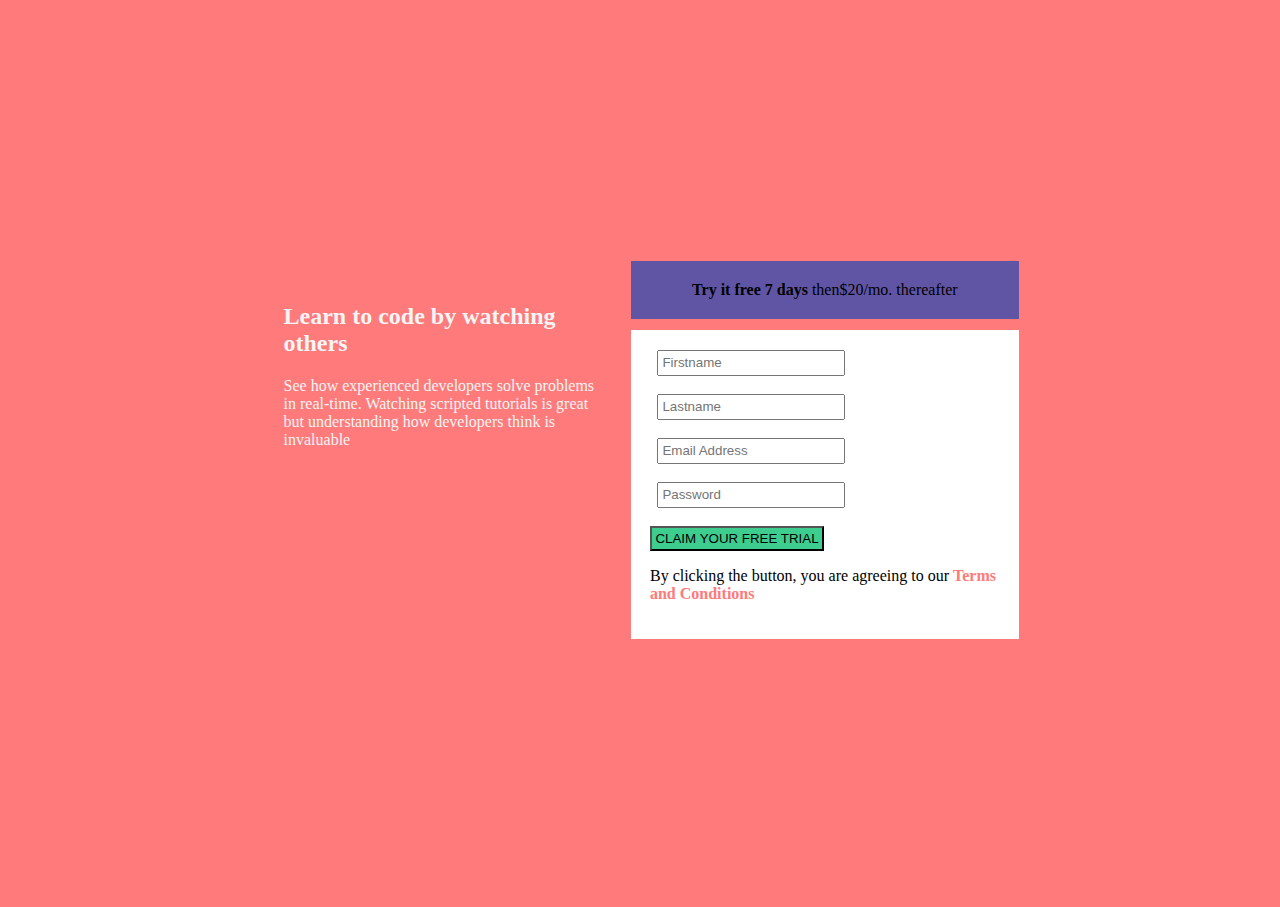
==== trial.html @ 61d134cd "*try*" ====
<!DOCTYPE html>
<html lang="en">
<head>
    <meta charset="UTF-8">
    <meta http-equiv="X-UA-Compatible" content="IE=edge">
    <meta name="viewport" content="width=device-width, initial-scale=1.0">
    <title>trial page</title>
    <link rel="stylesheet" href="trial.css">
</head>
<body>
    <main>
        <div class="left">
            <h2>
                Learn to code by watching others
            </h2>
            <p>
                See how experienced developers solve problems in real-time. Watching scripted tutorials is great but understanding how developers think is invaluable
            </p>
        </div>
        <div class="right">
            <div class="head">
                <p>
                    <strong>Try it free 7 days</strong> then$20/mo. thereafter
                </p>
            </div>
            <div class="bottom">
                <label for="Firstname"></label>
                <input type="text" placeholder="Firstname"> <br><br>
                <label for="Lastname"></label>
                <input type="text" placeholder="Lastname"> <br><br>
                <label for="email"></label>
                <input type="text" placeholder="Email Address"> <br><br>
                <label for="Password"></label>
                <input type="text" placeholder="Password"> <br><br>
                <button>CLAIM YOUR FREE TRIAL</button>
                <p>By clicking the button, you are agreeing to our <strong class="terms">Terms and Conditions</strong></p>
            </div>
        </div>
    </main>
</body>
</html>
---- trial.css ----
html{
    background-color: rgb(255, 122, 122);
}
@font-face {
    font-family: myFirstFont;
    src: url(fonts.google.com/specimen/Poppins);
}
main{
    display: flex;
    max-width: 60%;
    margin: auto;
    padding: 20%;
    justify-content: center;
    font-family: myFirstFont;
}
.left{
    width: 50%;
    margin: 2%;
    padding: 1%;
    color: whitesmoke;
}
.head{
    background-color: rgb(96, 85, 165);
    padding: 1%;
    text-align: center;
    margin-bottom: 3%;
}
.bottom{
    background-color: white;
    margin: auto;
    padding: 5%;
    margin-bottom: 2%;
}
label{
    padding: 1%;

}
input{
    color: rgba(62, 60, 73, 0.973);
    padding: 1%;
}
button{
    background-color: #38cc8cf8;
    padding: 1%;
}
.terms{
    color: rgb(255, 122, 122);
    font-size: 16px;
}
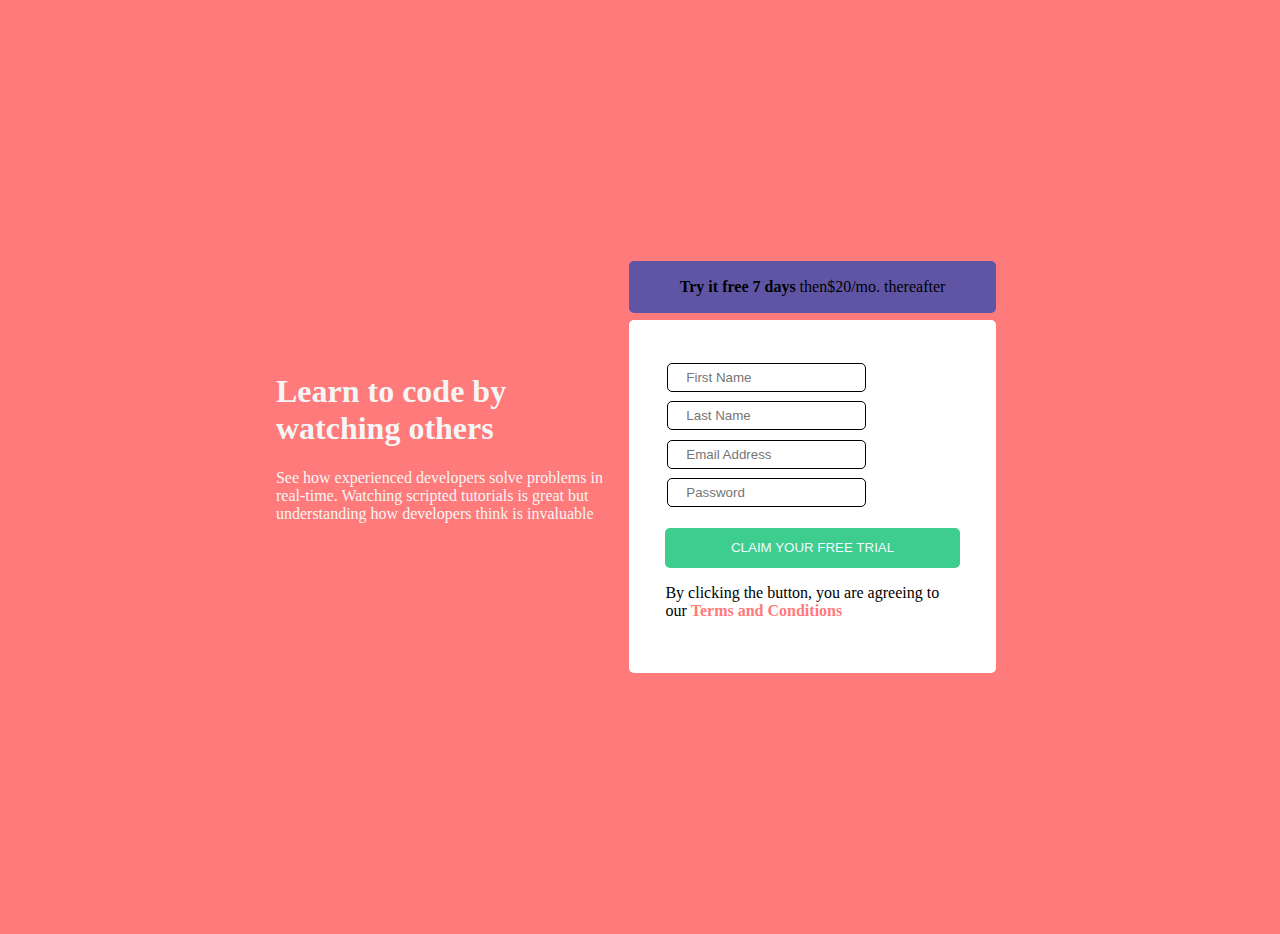
==== commit b5090afa: "*learn*" ====
--- a/trial.html
+++ b/trial.html
@@ -10,9 +10,9 @@
 <body>
     <main>
         <div class="left">
-            <h2>
+            <h1>
                 Learn to code by watching others
-            </h2>
+            </h1>
             <p>
                 See how experienced developers solve problems in real-time. Watching scripted tutorials is great but understanding how developers think is invaluable
             </p>
@@ -24,15 +24,28 @@
                 </p>
             </div>
             <div class="bottom">
-                <label for="Firstname"></label>
-                <input type="text" placeholder="Firstname"> <br><br>
-                <label for="Lastname"></label>
-                <input type="text" placeholder="Lastname"> <br><br>
-                <label for="email"></label>
-                <input type="text" placeholder="Email Address"> <br><br>
-                <label for="Password"></label>
-                <input type="text" placeholder="Password"> <br><br>
-                <button>CLAIM YOUR FREE TRIAL</button>
+                <div class="table">
+                    <table>
+                        <tr>
+                            <td><input type="text" placeholder="First Name"></td>
+                        </tr>
+                        <tr>
+                            <td><input type="text" placeholder="Last Name"></td>
+                        </tr>
+                        <tr>
+                            <td><input type="text" placeholder="Email Address"></td>
+                        </tr>
+                        <tr>
+                            <td><input type="text" placeholder="Password"></td>
+                        </tr>
+                        <tr>
+                            <td class="button"></td>
+                        </tr>
+                    </table>
+                </div>
+                <div class="button">
+                    <button>CLAIM YOUR FREE TRIAL</button>
+                </div> 
                 <p>By clicking the button, you are agreeing to our <strong class="terms">Terms and Conditions</strong></p>
             </div>
         </div>
--- a/trial.css
+++ b/trial.css
@@ -7,43 +7,97 @@
 }
 main{
     display: flex;
-    max-width: 60%;
+    max-width: 80%;
     margin: auto;
     padding: 20%;
     justify-content: center;
     font-family: myFirstFont;
 }
 .left{
-    width: 50%;
+    flex-basis: 55%;
     margin: 2%;
-    padding: 1%;
     color: whitesmoke;
+    padding: 10% 0%;
+}
+.right{
+    padding-right: 3%;
 }
 .head{
     background-color: rgb(96, 85, 165);
-    padding: 1%;
+    padding: 1px;
     text-align: center;
-    margin-bottom: 3%;
+    margin-bottom: 2%;
+    border-radius: 5px;
 }
 .bottom{
     background-color: white;
-    margin: auto;
-    padding: 5%;
-    margin-bottom: 2%;
+    padding: 10%;
+    border-radius: 5px;
 }
-label{
-    padding: 1%;
-
+td{
+    margin-bottom: 3%;
+    padding: 2% 0%;
 }
 input{
-    color: rgba(62, 60, 73, 0.973);
-    padding: 1%;
+    height: 20px;
+    width: 160%;
+    padding: 2% 0% 2% 10% ;
+    border: 1px solid;
+    border-radius: 5px;
+    border-color: ;
+    mask-border-outset: 100%;
 }
 button{
     background-color: #38cc8cf8;
+    color: aliceblue;
     padding: 1%;
+    margin-top: 2%;
+    height: 40px;
+    width: 100%;
+    border-radius: 5px;
+    border-style: none;
 }
 .terms{
     color: rgb(255, 122, 122);
     font-size: 16px;
+}
+@media screen and (max-width: 350px) {
+    main{
+        flex-direction: column;       
+        max-width: 80%;
+        margin: auto;
+        padding: 20%;
+        justify-content: center;
+        font-family: myFirstFont;
+    }        
+    input{
+        height: 20px;
+        width: 150px;
+        padding: 2% 0% 2% 10% ;
+        border: 1px solid;
+        border-radius: 5px;
+        border-color: ;
+        mask-border-outset: 100%;
+    }
+    
+}
+@media screen and (max-width: 1440px) {
+    main{
+        flex-direction: row;
+        max-width: 80%;
+        margin: auto;
+        padding: 20%;
+        justify-content: center;
+        font-family: myFirstFont;
+    } 
+    input{
+        height: 20px;
+        width: 100%;
+        padding: 2% 0% 2% 10% ;
+        border: 1px solid;
+        border-radius: 5px;
+        border-color: ;
+        mask-border-outset: 100%;
+    }
+       
 }